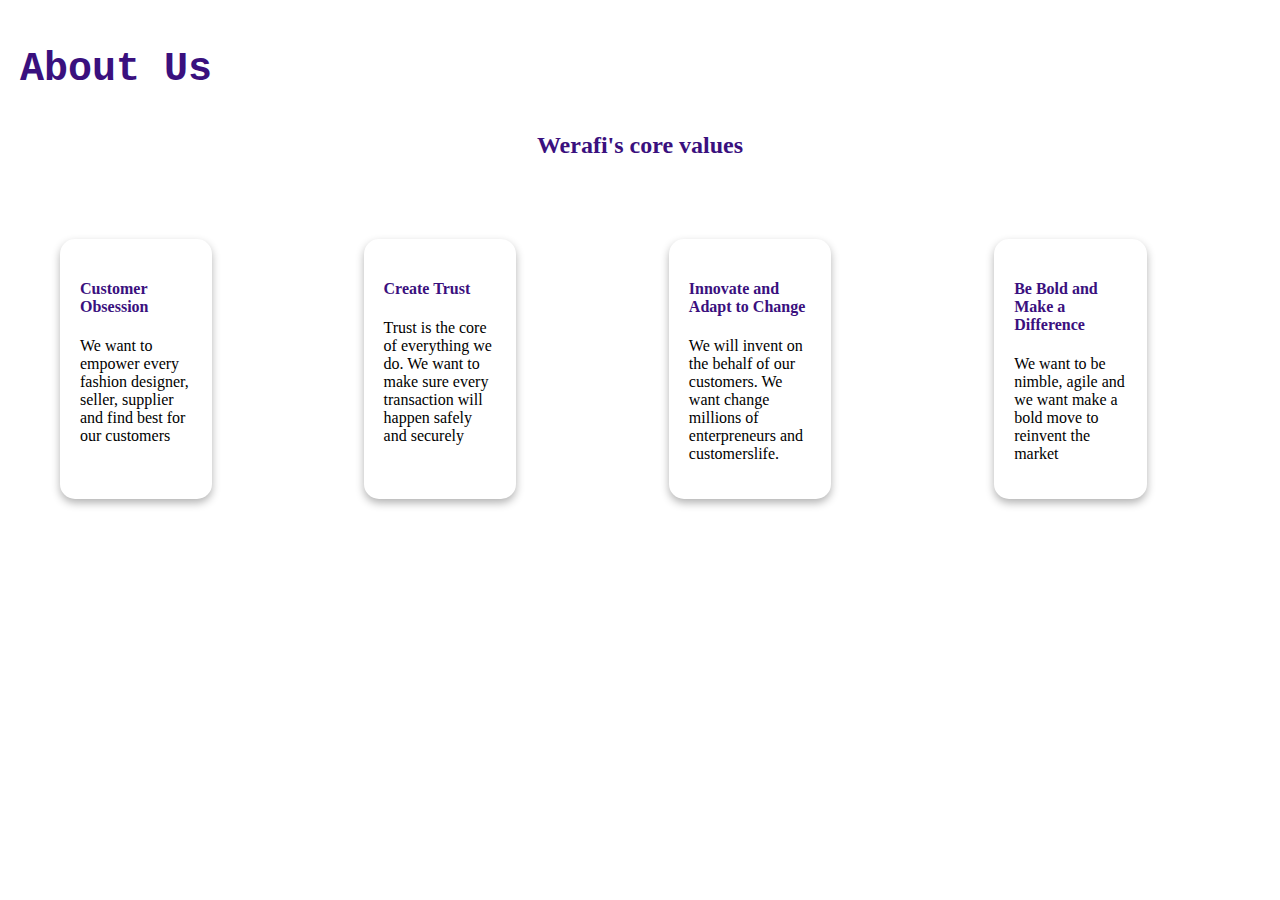
==== aboutus.html @ 7a8e6663 "initialize the code" ====
<!DOCTYPE html>
<html>

<head>
    <title>About Us</title>
</head>
<link rel="stylesheet" href="aboutus.css">

<body>
    <h1>About Us</h1>
    <h2>Werafi's core values</h2>
    <div class="grid-container">

        <div class="card">
            <h4>Customer Obsession </h4>
            <p>We want to empower every fashion designer, seller, supplier and find best for our customers</p>
         </div>

        <div class="card">
            <h4>Create Trust </h4>
            <p>Trust is the core of everything we do. We want to make sure every transaction will happen safely and securely</p>
        </div>

        <div class="card">
            <h4>Innovate and Adapt to Change </h4>
            <p>We will invent on the behalf of our customers. We want change millions of enterpreneurs and customerslife.</p>
        </div>

        <div class="card">
            <h4>Be Bold and Make a Difference </h4>
            <p>We want to be nimble, agile and we want make a bold move to reinvent the market</p>
        </div>

    </div>
    <div>
        
    </div>
</body>

</html>
---- aboutus.css ----
body {
    padding: 10px;
    margin: 10px;
}

h1 {
    color: rgb(58, 16, 126);
    font-family: 'Courier New', Courier, monospace;
    font-size: 40px;
}

h2 {
    margin-top: 40px;
    color: rgb(58, 16, 126);
    text-align: center;
}

h4 {
    color: rgb(58, 16, 126);
}

.card {
    box-shadow: 0 4px 8px 0 rgba(0, 0, 0, 0.3);
    box-sizing: border-box;
    width: 50%;
    padding: 20px;
    margin-top: 60px;
    margin-left: 40px;
    border-radius: 15px;
    text-align: left;
}

.grid-container {
    display: grid;
    grid-template-columns: auto auto auto auto;
}

.card:hover {
    background-color: aliceblue;
}
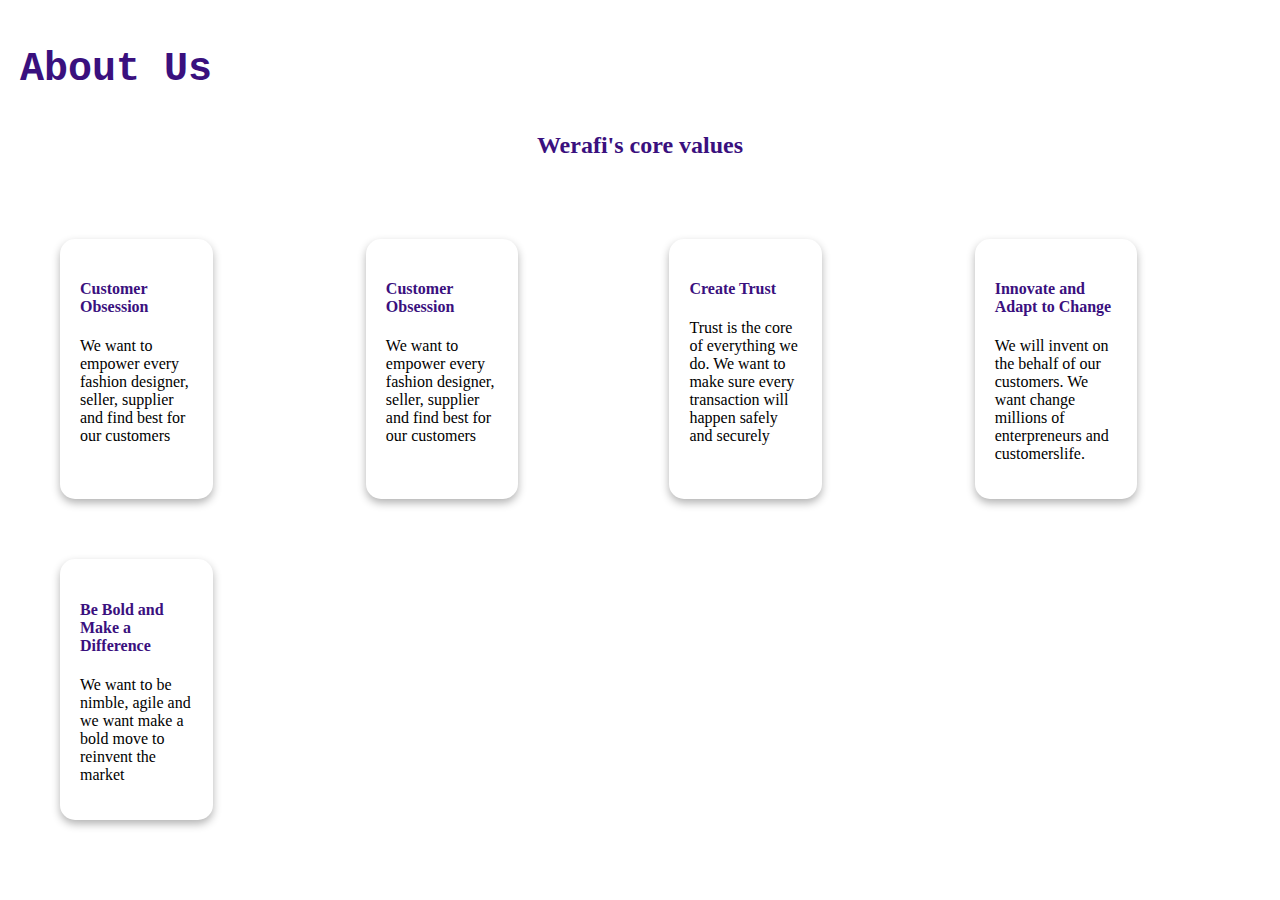
==== commit fbfefd37: "adding card" ====
--- a/aboutus.html
+++ b/aboutus.html
@@ -14,16 +14,22 @@
         <div class="card">
             <h4>Customer Obsession </h4>
             <p>We want to empower every fashion designer, seller, supplier and find best for our customers</p>
-         </div>
+        </div>
+        <div class="card">
+            <h4>Customer Obsession </h4>
+            <p>We want to empower every fashion designer, seller, supplier and find best for our customers</p>
+        </div>
 
         <div class="card">
             <h4>Create Trust </h4>
-            <p>Trust is the core of everything we do. We want to make sure every transaction will happen safely and securely</p>
+            <p>Trust is the core of everything we do. We want to make sure every transaction will happen safely and
+                securely</p>
         </div>
 
         <div class="card">
             <h4>Innovate and Adapt to Change </h4>
-            <p>We will invent on the behalf of our customers. We want change millions of enterpreneurs and customerslife.</p>
+            <p>We will invent on the behalf of our customers. We want change millions of enterpreneurs and
+                customerslife.</p>
         </div>
 
         <div class="card">
@@ -33,7 +39,7 @@
 
     </div>
     <div>
-        
+
     </div>
 </body>
 
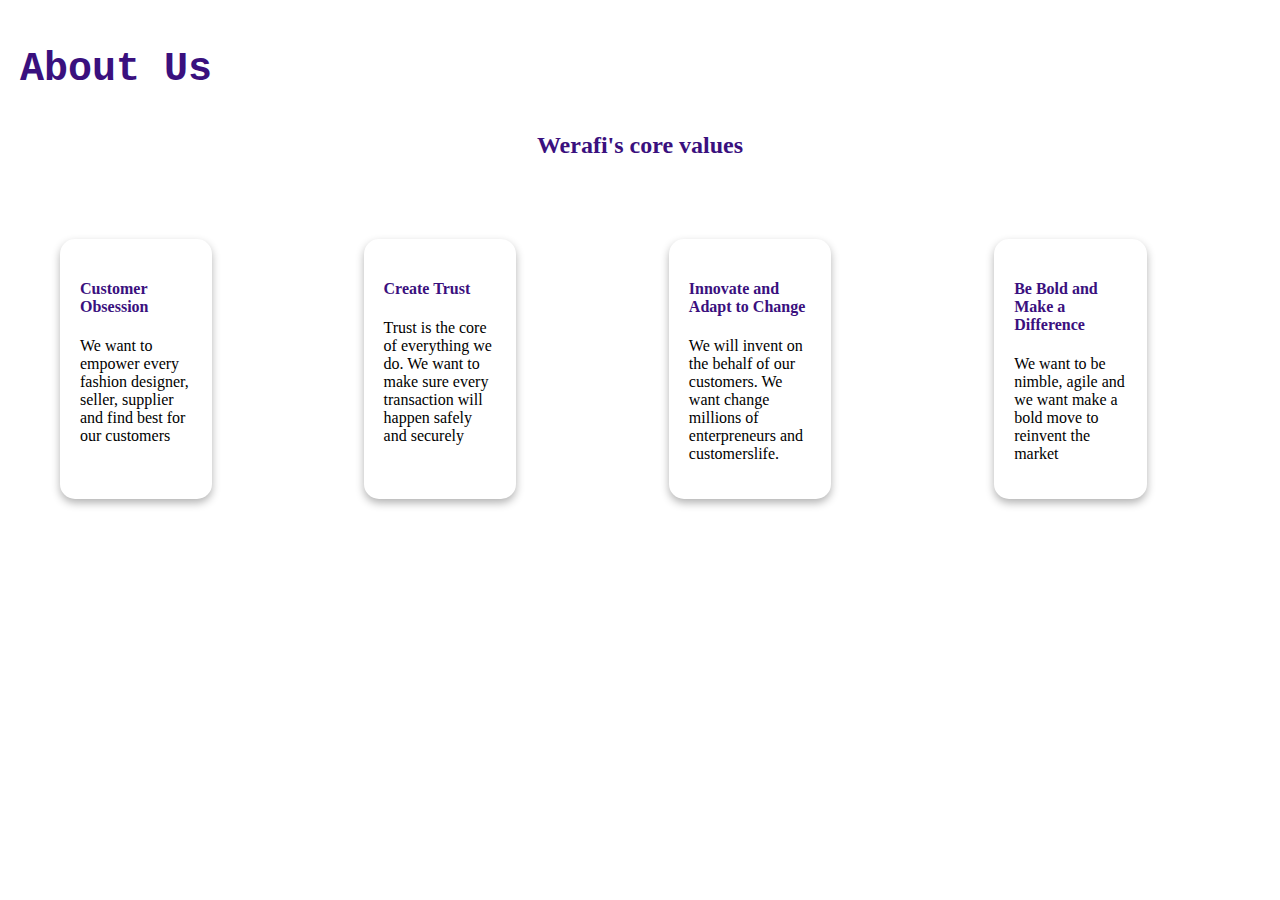
==== commit 1a3ae632: "deleting card" ====
--- a/aboutus.html
+++ b/aboutus.html
@@ -15,11 +15,7 @@
             <h4>Customer Obsession </h4>
             <p>We want to empower every fashion designer, seller, supplier and find best for our customers</p>
         </div>
-        <div class="card">
-            <h4>Customer Obsession </h4>
-            <p>We want to empower every fashion designer, seller, supplier and find best for our customers</p>
-        </div>
-
+        
         <div class="card">
             <h4>Create Trust </h4>
             <p>Trust is the core of everything we do. We want to make sure every transaction will happen safely and
